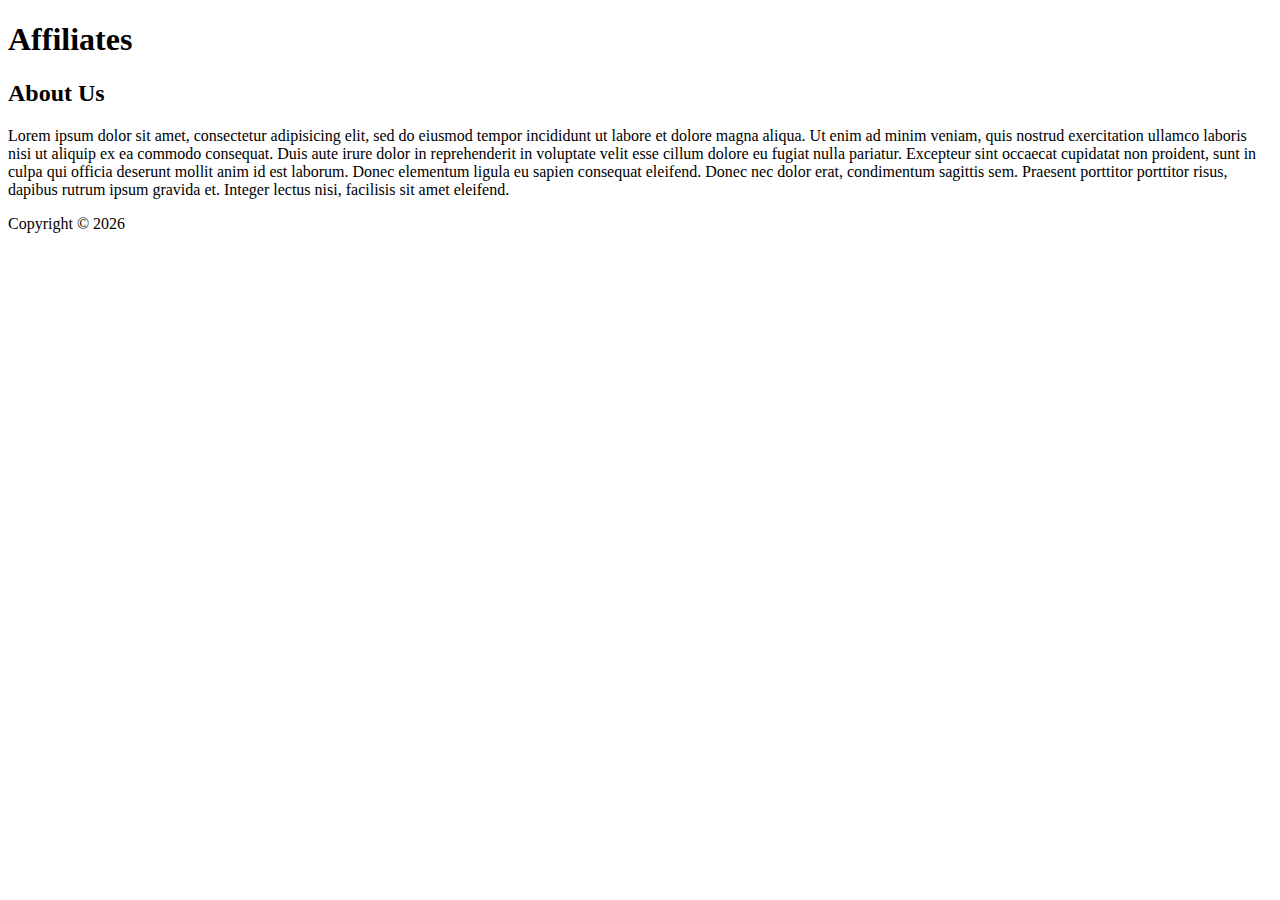
==== index.html @ 73c8125d "initial commit" ====
<!DOCTYPE html>
<html>
  <head>
    <meta charset="utf-8">
    <title>ensurem</title>
    <link rel="stylesheet" href="aff.css">
  </head>
  <body>
    <header>
      <h1>Affiliates</h1>
    </header>

    <section>
      <h2>About Us</h2>
      <p>
        Lorem ipsum dolor sit amet, consectetur adipisicing elit, sed do eiusmod tempor incididunt ut labore et dolore magna aliqua. Ut enim ad minim veniam, quis nostrud exercitation ullamco laboris nisi ut aliquip ex ea commodo consequat. Duis aute irure dolor in reprehenderit in voluptate velit esse cillum dolore eu fugiat nulla pariatur. Excepteur sint occaecat cupidatat non proident, sunt in culpa qui officia deserunt mollit anim id est laborum. Donec elementum ligula eu sapien consequat eleifend. Donec nec dolor erat, condimentum sagittis sem. Praesent porttitor porttitor risus, dapibus rutrum ipsum gravida et. Integer lectus nisi, facilisis sit amet eleifend.
      </p>
    </section>

    <footer>
      <p>Copyright &copy; <script type="text/javascript">document.write(new Date().getFullYear());</script></p>
    </footer>

  </body>
</html>
---- aff.css ----
/*# sourceMappingURL=aff.css.map */
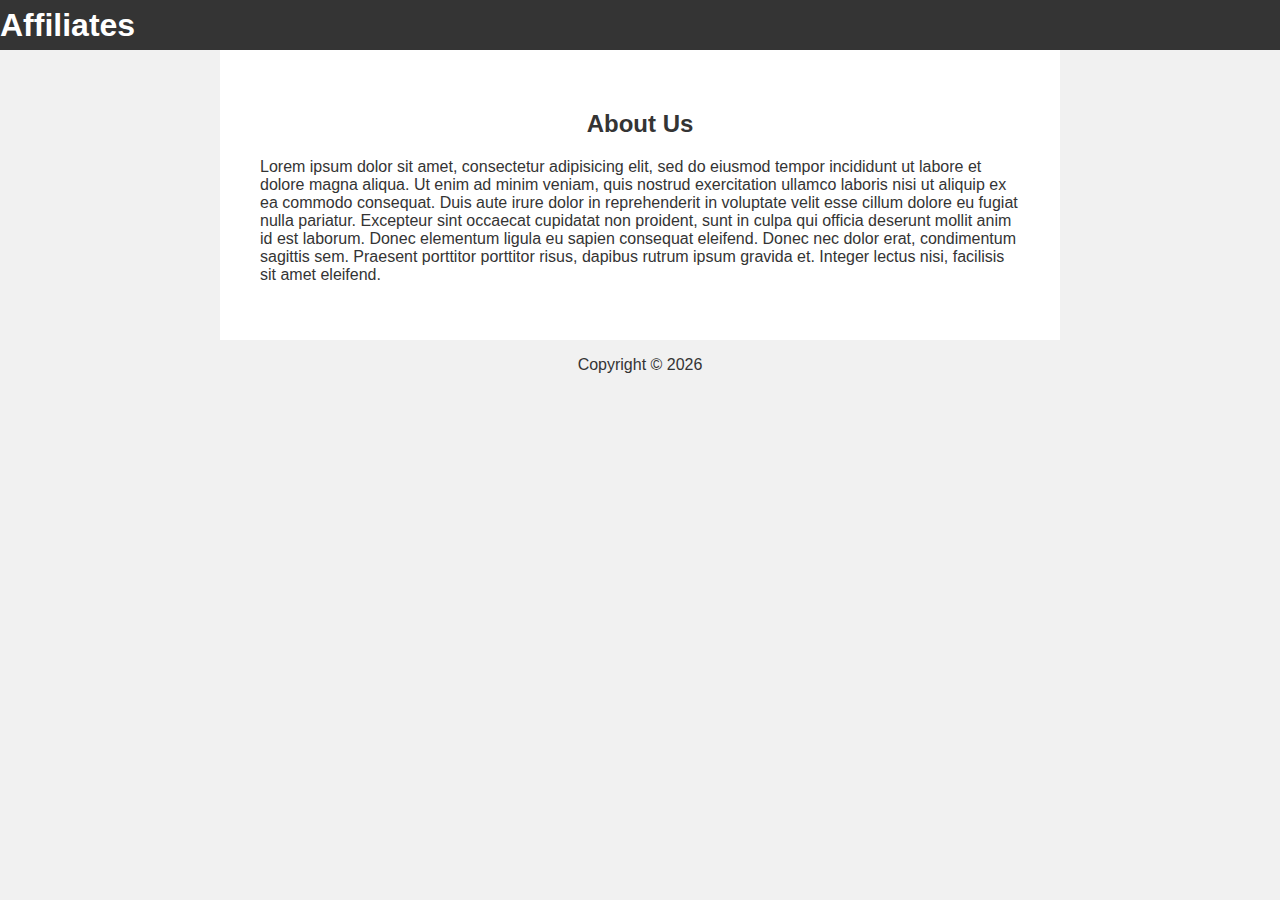
==== commit 9130789a: "updated file structure" ====
--- a/index.html
+++ b/index.html
@@ -3,19 +3,19 @@
   <head>
     <meta charset="utf-8">
     <title>ensurem</title>
-    <link rel="stylesheet" href="aff.css">
+    <link rel="stylesheet" href="css/app.css">
   </head>
   <body>
     <header>
       <h1>Affiliates</h1>
     </header>
 
-    <section>
-      <h2>About Us</h2>
+    <article>
+      <h2 class="text-center">About Us</h2>
       <p>
         Lorem ipsum dolor sit amet, consectetur adipisicing elit, sed do eiusmod tempor incididunt ut labore et dolore magna aliqua. Ut enim ad minim veniam, quis nostrud exercitation ullamco laboris nisi ut aliquip ex ea commodo consequat. Duis aute irure dolor in reprehenderit in voluptate velit esse cillum dolore eu fugiat nulla pariatur. Excepteur sint occaecat cupidatat non proident, sunt in culpa qui officia deserunt mollit anim id est laborum. Donec elementum ligula eu sapien consequat eleifend. Donec nec dolor erat, condimentum sagittis sem. Praesent porttitor porttitor risus, dapibus rutrum ipsum gravida et. Integer lectus nisi, facilisis sit amet eleifend.
       </p>
-    </section>
+    </article>
 
     <footer>
       <p>Copyright &copy; <script type="text/javascript">document.write(new Date().getFullYear());</script></p>
--- a/css/app.css
+++ b/css/app.css
@@ -0,0 +1,2 @@
+body{color:#343434;background:#f1f1f1;font-family:"Helvetica",sans-serif;font-size:16px;margin:0}header{height:50px;background:#343434;color:#fff}header h1{margin:0;line-height:50px}footer{text-align:center}article{background:#fff;max-width:760px;margin:0 auto;padding:40px}article h2{text-align:center}
+/*# sourceMappingURL=app.css.map */
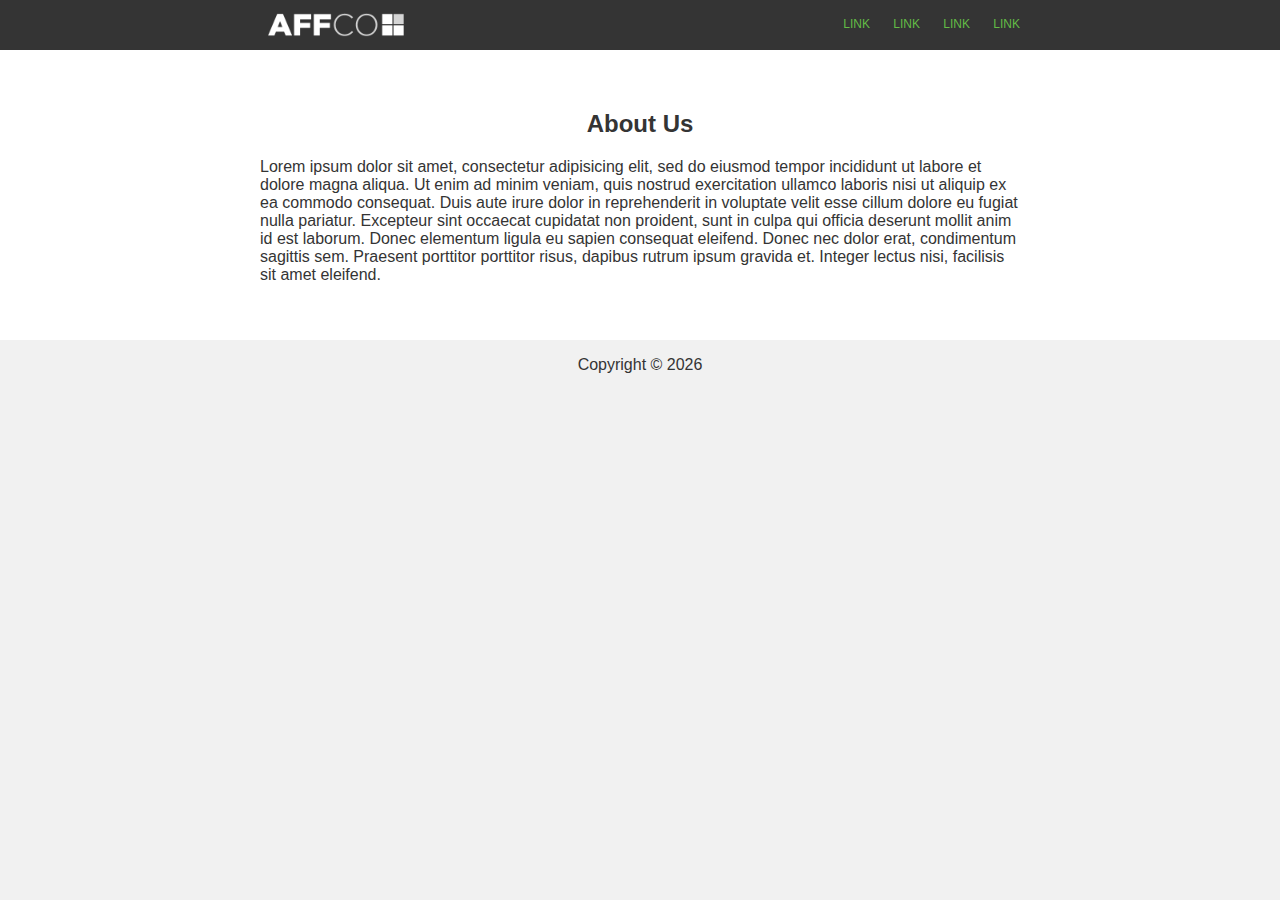
==== commit 8d57fedd: "added more sass to base code" ====
--- a/index.html
+++ b/index.html
@@ -7,16 +7,24 @@
   </head>
   <body>
     <header>
-      <h1>Affiliates</h1>
+      <nav id="main-nav">
+        <a href="#"><div id="brand"></div></a>
+        <ul id="main-nav-links">
+          <li><a href="">Link</a></li>
+          <li><a href="">Link</a></li>
+          <li><a href="">Link</a></li>
+          <li><a href="">Link</a></li>
+        </ul>
+      </nav>
     </header>
-
-    <article>
-      <h2 class="text-center">About Us</h2>
-      <p>
-        Lorem ipsum dolor sit amet, consectetur adipisicing elit, sed do eiusmod tempor incididunt ut labore et dolore magna aliqua. Ut enim ad minim veniam, quis nostrud exercitation ullamco laboris nisi ut aliquip ex ea commodo consequat. Duis aute irure dolor in reprehenderit in voluptate velit esse cillum dolore eu fugiat nulla pariatur. Excepteur sint occaecat cupidatat non proident, sunt in culpa qui officia deserunt mollit anim id est laborum. Donec elementum ligula eu sapien consequat eleifend. Donec nec dolor erat, condimentum sagittis sem. Praesent porttitor porttitor risus, dapibus rutrum ipsum gravida et. Integer lectus nisi, facilisis sit amet eleifend.
-      </p>
-    </article>
-
+    <section id="about-section">
+      <article>
+        <h2 class="text-center">About Us</h2>
+        <p>
+          Lorem ipsum dolor sit amet, consectetur adipisicing elit, sed do eiusmod tempor incididunt ut labore et dolore magna aliqua. Ut enim ad minim veniam, quis nostrud exercitation ullamco laboris nisi ut aliquip ex ea commodo consequat. Duis aute irure dolor in reprehenderit in voluptate velit esse cillum dolore eu fugiat nulla pariatur. Excepteur sint occaecat cupidatat non proident, sunt in culpa qui officia deserunt mollit anim id est laborum. Donec elementum ligula eu sapien consequat eleifend. Donec nec dolor erat, condimentum sagittis sem. Praesent porttitor porttitor risus, dapibus rutrum ipsum gravida et. Integer lectus nisi, facilisis sit amet eleifend.
+        </p>
+      </article>
+    </section>
     <footer>
       <p>Copyright &copy; <script type="text/javascript">document.write(new Date().getFullYear());</script></p>
     </footer>
--- a/css/app.css
+++ b/css/app.css
@@ -1,2 +1,2 @@
-body{color:#343434;background:#f1f1f1;font-family:"Helvetica",sans-serif;font-size:16px;margin:0}header{height:50px;background:#343434;color:#fff}header h1{margin:0;line-height:50px}footer{text-align:center}article{background:#fff;max-width:760px;margin:0 auto;padding:40px}article h2{text-align:center}
+body{color:#343434;background:#f1f1f1;font-family:"Helvetica",sans-serif;font-size:16px;margin:0}a{color:#63bc46}a:hover{color:#f26429}header{height:50px;background:#343434;color:#fff}header h1{margin:0;line-height:50px}footer{text-align:center}article{background:#fff;max-width:760px;margin:0 auto;padding:40px}article h2{text-align:center}#main-nav{max-width:760px;margin:0 auto;padding:0 40px}#brand{background-image:url(/assets/logos/affco-logo-white.png);background-size:cover;background-repeat:no-repeat;width:152px;height:40px;float:left;margin-top:5px}#main-nav-links{float:right;text-transform:uppercase;font-size:12px;line-height:25px;padding:0}#main-nav-links li{display:inline;margin-left:20px}#main-nav-links li a{text-decoration:none}#about-section{background:#fff}
 /*# sourceMappingURL=app.css.map */
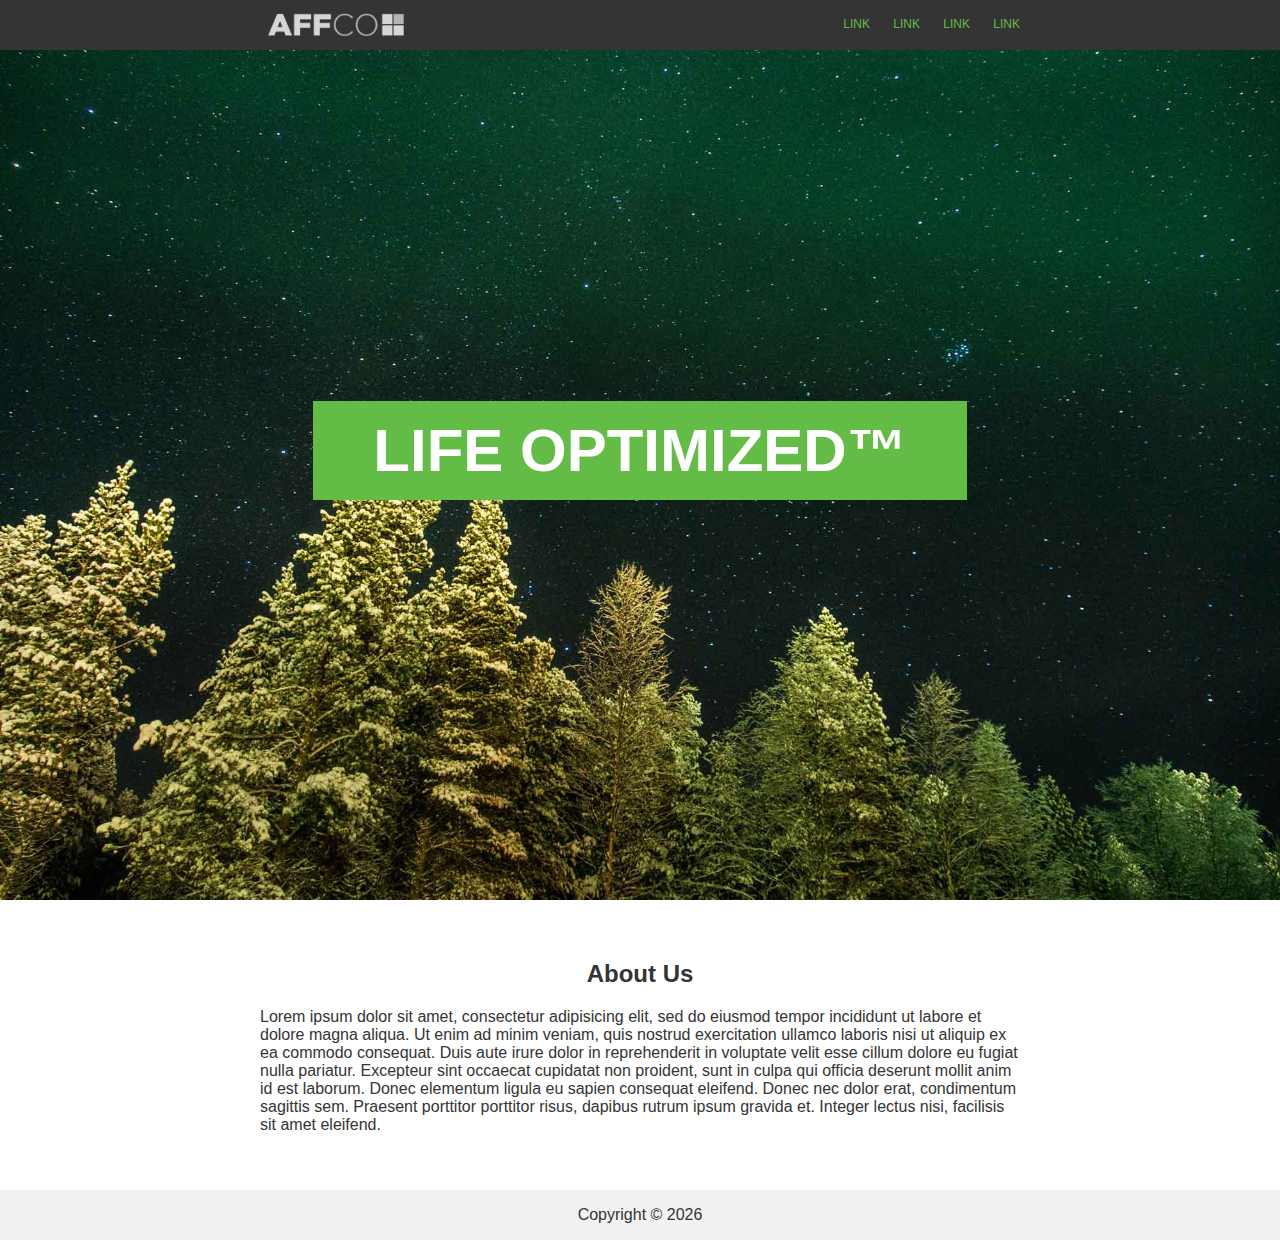
==== commit d1159c00: "started hero" ====
--- a/index.html
+++ b/index.html
@@ -17,6 +17,11 @@
         </ul>
       </nav>
     </header>
+    <section id="main-hero" class="flexin">
+      <div id="home-hero">
+        <h1>Life Optimized&trade;</h1>
+      </div>
+    </section>
     <section id="about-section">
       <article>
         <h2 class="text-center">About Us</h2>
--- a/css/app.css
+++ b/css/app.css
@@ -1,2 +1,2 @@
-body{color:#343434;background:#f1f1f1;font-family:"Helvetica",sans-serif;font-size:16px;margin:0}a{color:#63bc46}a:hover{color:#f26429}header{height:50px;background:#343434;color:#fff}header h1{margin:0;line-height:50px}footer{text-align:center}article{background:#fff;max-width:760px;margin:0 auto;padding:40px}article h2{text-align:center}#main-nav{max-width:760px;margin:0 auto;padding:0 40px}#brand{background-image:url(/assets/logos/affco-logo-white.png);background-size:cover;background-repeat:no-repeat;width:152px;height:40px;float:left;margin-top:5px}#main-nav-links{float:right;text-transform:uppercase;font-size:12px;line-height:25px;padding:0}#main-nav-links li{display:inline;margin-left:20px}#main-nav-links li a{text-decoration:none}#about-section{background:#fff}
+body{color:#343434;background:#f1f1f1;font-family:"Helvetica",sans-serif;font-size:16px;margin:0}h1{margin:0}a{color:#63bc46}a:hover{color:#f26429}header{height:50px;background:#343434;color:#fff;position:fixed;width:100%}header h1{margin:0;line-height:50px}footer{text-align:center}article{background:#fff;max-width:760px;margin:0 auto;padding:40px}article h2{text-align:center}#main-nav{max-width:760px;margin:0 auto;padding:0 40px}#brand{background-image:url(/assets/logos/affco-logo-white.png);background-size:cover;background-repeat:no-repeat;width:152px;height:40px;float:left;margin-top:5px;opacity:.8;transition:500ms}#brand:hover{opacity:1}#main-nav-links{float:right;text-transform:uppercase;font-size:12px;line-height:25px;padding:0}#main-nav-links li{display:inline;margin-left:20px}#main-nav-links li a{text-decoration:none;transition:500ms}#about-section{background:#fff}#main-hero{background-image:url(/assets/heros/main.jpg);background-size:cover;background-repeat:no-repeat;background-position:center;background-attachment:fixed;height:100vh}#home-hero{color:#fff;background:#63bc46;padding:15px 60px}#home-hero h1{font-size:60px;text-transform:uppercase}.flexin{display:flex;align-items:center;justify-content:center}
 /*# sourceMappingURL=app.css.map */
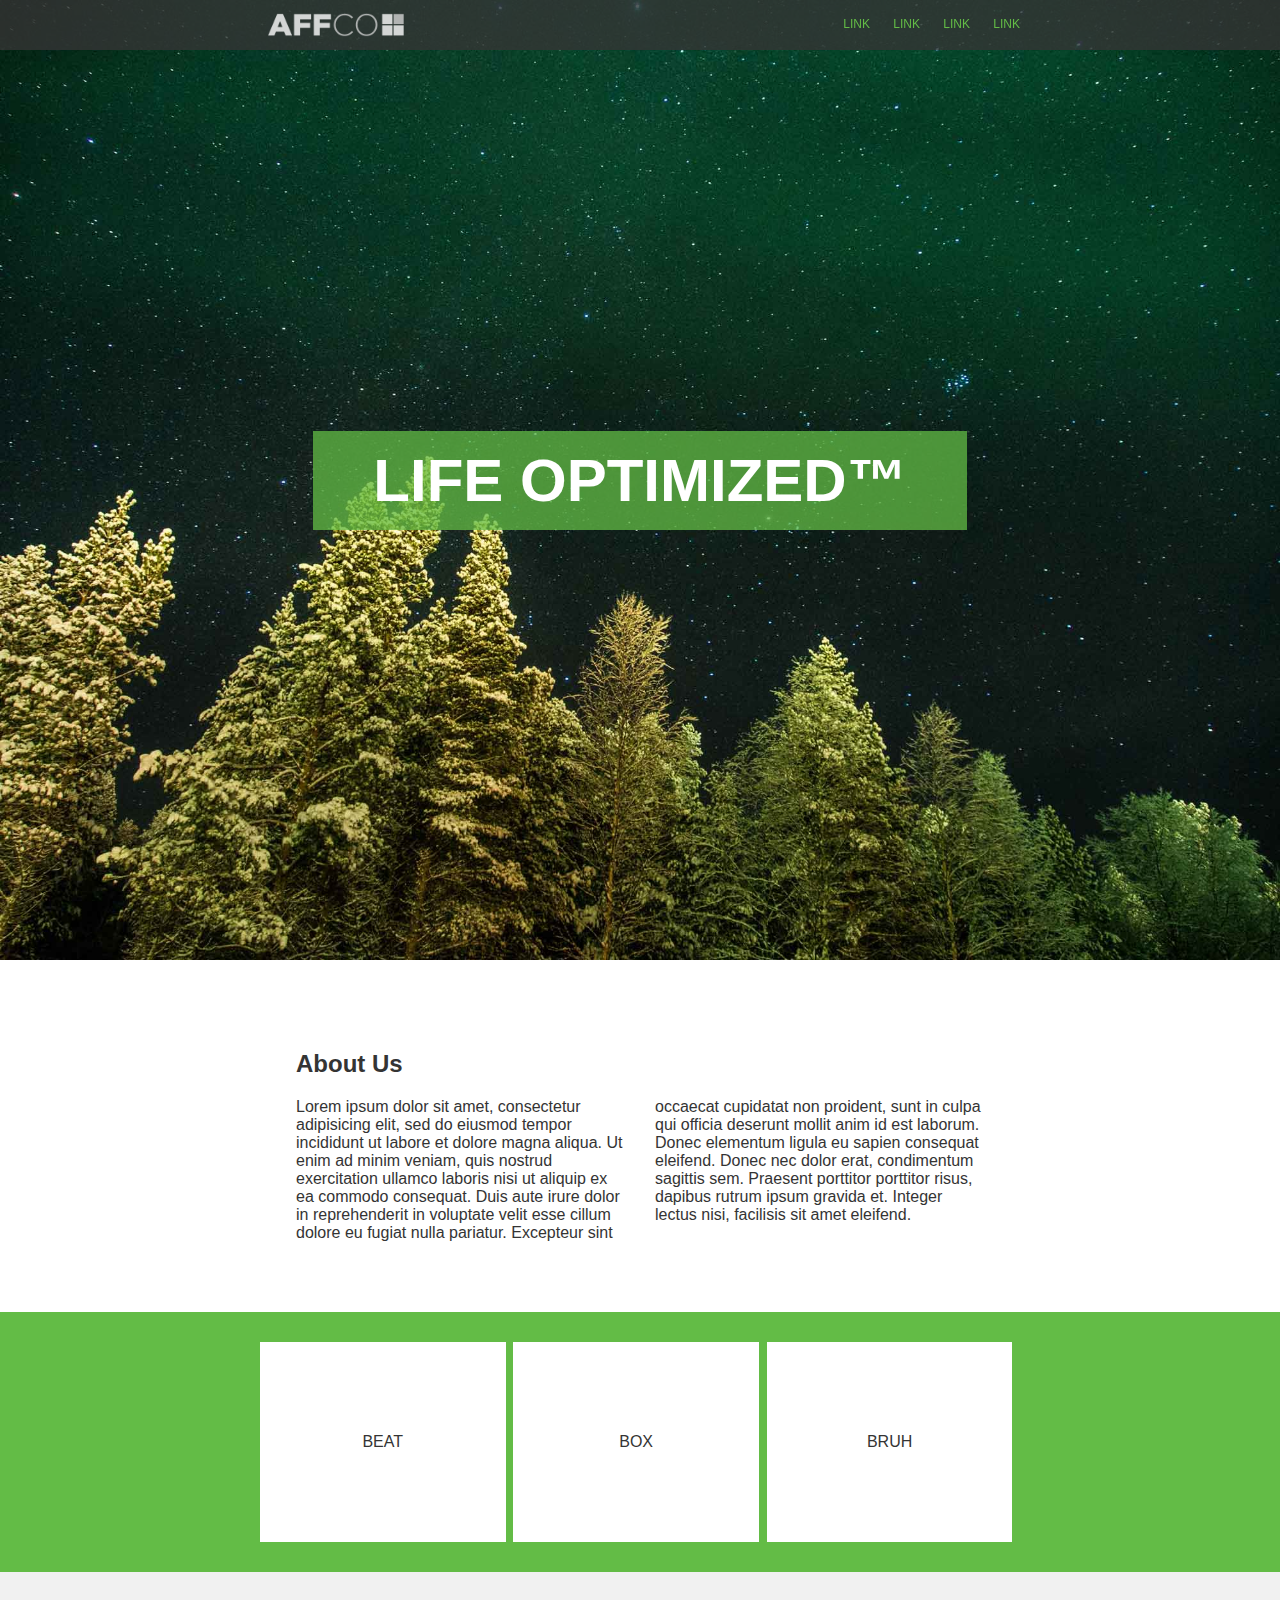
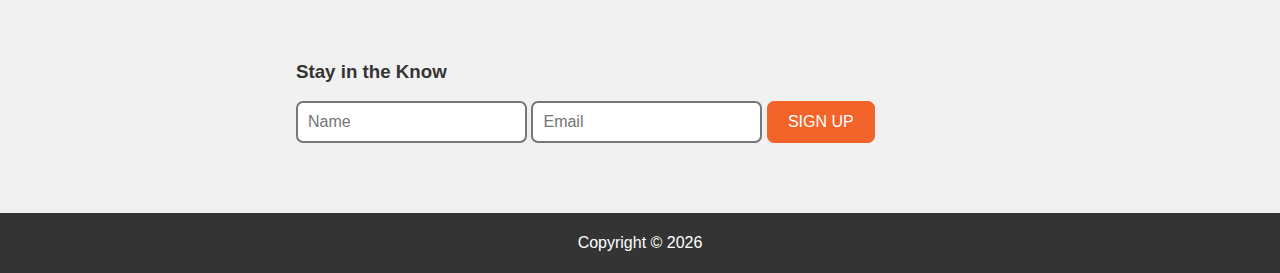
==== commit 81e581fa: "added bourbon, neat & added more styling" ====
--- a/index.html
+++ b/index.html
@@ -8,7 +8,7 @@
   <body>
     <header>
       <nav id="main-nav">
-        <a href="#"><div id="brand"></div></a>
+        <a href="#"><h1 class="brand">AffCo.</h1></a>
         <ul id="main-nav-links">
           <li><a href="">Link</a></li>
           <li><a href="">Link</a></li>
@@ -17,18 +17,37 @@
         </ul>
       </nav>
     </header>
-    <section id="main-hero" class="flexin">
+    <section id="main-hero" class="flex-center">
       <div id="home-hero">
         <h1>Life Optimized&trade;</h1>
       </div>
     </section>
-    <section id="about-section">
-      <article>
+    <section class="white">
+      <div class="container">
         <h2 class="text-center">About Us</h2>
-        <p>
-          Lorem ipsum dolor sit amet, consectetur adipisicing elit, sed do eiusmod tempor incididunt ut labore et dolore magna aliqua. Ut enim ad minim veniam, quis nostrud exercitation ullamco laboris nisi ut aliquip ex ea commodo consequat. Duis aute irure dolor in reprehenderit in voluptate velit esse cillum dolore eu fugiat nulla pariatur. Excepteur sint occaecat cupidatat non proident, sunt in culpa qui officia deserunt mollit anim id est laborum. Donec elementum ligula eu sapien consequat eleifend. Donec nec dolor erat, condimentum sagittis sem. Praesent porttitor porttitor risus, dapibus rutrum ipsum gravida et. Integer lectus nisi, facilisis sit amet eleifend.
-        </p>
-      </article>
+        <article>
+          <p>
+            Lorem ipsum dolor sit amet, consectetur adipisicing elit, sed do eiusmod tempor incididunt ut labore et dolore magna aliqua. Ut enim ad minim veniam, quis nostrud exercitation ullamco laboris nisi ut aliquip ex ea commodo consequat. Duis aute irure dolor in reprehenderit in voluptate velit esse cillum dolore eu fugiat nulla pariatur. Excepteur sint occaecat cupidatat non proident, sunt in culpa qui officia deserunt mollit anim id est laborum. Donec elementum ligula eu sapien consequat eleifend. Donec nec dolor erat, condimentum sagittis sem. Praesent porttitor porttitor risus, dapibus rutrum ipsum gravida et. Integer lectus nisi, facilisis sit amet eleifend.
+          </p>
+        </article>
+      </div>
+    </section>
+    <section class="primary flex-center">
+      <div class="container flex-around no-pad">
+        <div class="box">BEAT</div>
+        <div class="box">BOX</div>
+        <div class="box">BRUH</div>
+      </div>
+    </section>
+    <section class="light">
+      <div class="container">
+        <h3>Stay in the Know</h3>
+        <form>
+          <input type="text" name="name" value="" placeholder="Name">
+          <input type="text" name="name" value="" placeholder="Email">
+          <input type="button" name="name" value="SIGN UP">
+        </form>
+      </div>
     </section>
     <footer>
       <p>Copyright &copy; <script type="text/javascript">document.write(new Date().getFullYear());</script></p>
--- a/css/app.css
+++ b/css/app.css
@@ -1,2 +1,2 @@
-body{color:#343434;background:#f1f1f1;font-family:"Helvetica",sans-serif;font-size:16px;margin:0}h1{margin:0}a{color:#63bc46}a:hover{color:#f26429}header{height:50px;background:#343434;color:#fff;position:fixed;width:100%}header h1{margin:0;line-height:50px}footer{text-align:center}article{background:#fff;max-width:760px;margin:0 auto;padding:40px}article h2{text-align:center}#main-nav{max-width:760px;margin:0 auto;padding:0 40px}#brand{background-image:url(/assets/logos/affco-logo-white.png);background-size:cover;background-repeat:no-repeat;width:152px;height:40px;float:left;margin-top:5px;opacity:.8;transition:500ms}#brand:hover{opacity:1}#main-nav-links{float:right;text-transform:uppercase;font-size:12px;line-height:25px;padding:0}#main-nav-links li{display:inline;margin-left:20px}#main-nav-links li a{text-decoration:none;transition:500ms}#about-section{background:#fff}#main-hero{background-image:url(/assets/heros/main.jpg);background-size:cover;background-repeat:no-repeat;background-position:center;background-attachment:fixed;height:100vh}#home-hero{color:#fff;background:#63bc46;padding:15px 60px}#home-hero h1{font-size:60px;text-transform:uppercase}.flexin{display:flex;align-items:center;justify-content:center}
+body{color:#343434;font-family:"Helvetica Neue","Helvetica","Roboto","Arial",sans-serif;font-size:16px;margin:0}.brand{overflow:hidden;text-indent:101%;white-space:nowrap;background-image:url(/assets/logos/affco-logo-white.png);background-size:cover;background-repeat:no-repeat;width:152px;height:40px;float:left;margin-top:5px;opacity:.8;transition:500ms}.brand:hover{opacity:1}h1{margin:0}a{color:#63bc46}a:hover{color:#f26429}.white{background-color:#fff}.primary{background-color:#63bc46}.black{background-color:#000}.alt{background-color:#488933}.mid{background-color:#777}.light{background-color:#f1f1f1}.accent{background-color:#f26429}.dark{background-color:#343434}.text-white{color:#fff}.text-primary{color:#63bc46}.text-black{color:#000}.text-alt{color:#488933}.text-mid{color:#777}.test-light{color:#f1f1f1}.text-accent{color:#f26429}.flex-center{display:flex;align-items:center;justify-content:center}.flex-around{display:flex;align-items:center;justify-content:space-around}header{height:50px;background:rgba(52,52,52,0.8);color:#fff;position:fixed;width:100%}header h1{margin:0;line-height:50px}footer{text-align:center;background:#343434;color:#fff;padding:5px 0}section{padding:30px 0}section::after{clear:both;content:"";display:table}.container{max-width:768px;width:100%;margin:0 auto;padding:40px;box-sizing:border-box}.container::after{clear:both;content:"";display:table}article{-webkit-columns:2 200px;-moz-columns:2 200px;columns:2 200px;-webkit-column-gap:30px;-moz-column-gap:30px;column-gap:30px}article p{margin:0}#main-nav{max-width:760px;margin:0 auto;padding:0 40px}#main-nav-links{float:right;text-transform:uppercase;font-size:12px;line-height:25px;padding:0}#main-nav-links li{display:inline;margin-left:20px}#main-nav-links li a{text-decoration:none;transition:500ms}#main-hero{background-image:url(/assets/heros/main.jpg);background-size:cover;background-repeat:no-repeat;background-position:center;height:100vh}#home-hero{color:#fff;background:rgba(99,188,70,0.75);padding:15px 60px}#home-hero h1{font-size:60px;text-transform:uppercase}.box{height:32%;width:32%;background:#fff;color:#343434;box-sizing:border-box;text-align:center;line-height:200px}input[type="color"],input[type="date"],input[type="datetime"],input[type="datetime-local"],input[type="email"],input[type="month"],input[type="number"],input[type="password"],input[type="search"],input[type="tel"],input[type="text"],input[type="time"],input[type="url"],input[type="week"],input:not([type]),textarea{position:relative;padding:10px;font-size:16px;box-shadow:none;border-radius:7px;border:solid 2px #777;color:#343434}input[type="color"]:focus,input[type="date"]:focus,input[type="datetime"]:focus,input[type="datetime-local"]:focus,input[type="email"]:focus,input[type="month"]:focus,input[type="number"]:focus,input[type="password"]:focus,input[type="search"]:focus,input[type="tel"]:focus,input[type="text"]:focus,input[type="time"]:focus,input[type="url"]:focus,input[type="week"]:focus,input:not([type]):focus,textarea:focus,input[type="color"]:hover,input[type="date"]:hover,input[type="datetime"]:hover,input[type="datetime-local"]:hover,input[type="email"]:hover,input[type="month"]:hover,input[type="number"]:hover,input[type="password"]:hover,input[type="search"]:hover,input[type="tel"]:hover,input[type="text"]:hover,input[type="time"]:hover,input[type="url"]:hover,input[type="week"]:hover,input:not([type]):hover,textarea:hover{border:solid 2px #63bc46;outline:none}input[type="color"]:focus::-webkit-input-placeholder,input[type="date"]:focus::-webkit-input-placeholder,input[type="datetime"]:focus::-webkit-input-placeholder,input[type="datetime-local"]:focus::-webkit-input-placeholder,input[type="email"]:focus::-webkit-input-placeholder,input[type="month"]:focus::-webkit-input-placeholder,input[type="number"]:focus::-webkit-input-placeholder,input[type="password"]:focus::-webkit-input-placeholder,input[type="search"]:focus::-webkit-input-placeholder,input[type="tel"]:focus::-webkit-input-placeholder,input[type="text"]:focus::-webkit-input-placeholder,input[type="time"]:focus::-webkit-input-placeholder,input[type="url"]:focus::-webkit-input-placeholder,input[type="week"]:focus::-webkit-input-placeholder,input:not([type]):focus::-webkit-input-placeholder,textarea:focus::-webkit-input-placeholder,input[type="color"]:hover::-webkit-input-placeholder,input[type="date"]:hover::-webkit-input-placeholder,input[type="datetime"]:hover::-webkit-input-placeholder,input[type="datetime-local"]:hover::-webkit-input-placeholder,input[type="email"]:hover::-webkit-input-placeholder,input[type="month"]:hover::-webkit-input-placeholder,input[type="number"]:hover::-webkit-input-placeholder,input[type="password"]:hover::-webkit-input-placeholder,input[type="search"]:hover::-webkit-input-placeholder,input[type="tel"]:hover::-webkit-input-placeholder,input[type="text"]:hover::-webkit-input-placeholder,input[type="time"]:hover::-webkit-input-placeholder,input[type="url"]:hover::-webkit-input-placeholder,input[type="week"]:hover::-webkit-input-placeholder,input:not([type]):hover::-webkit-input-placeholder,textarea:hover::-webkit-input-placeholder{color:#488933}input[type="color"]:focus::-moz-placeholder,input[type="date"]:focus::-moz-placeholder,input[type="datetime"]:focus::-moz-placeholder,input[type="datetime-local"]:focus::-moz-placeholder,input[type="email"]:focus::-moz-placeholder,input[type="month"]:focus::-moz-placeholder,input[type="number"]:focus::-moz-placeholder,input[type="password"]:focus::-moz-placeholder,input[type="search"]:focus::-moz-placeholder,input[type="tel"]:focus::-moz-placeholder,input[type="text"]:focus::-moz-placeholder,input[type="time"]:focus::-moz-placeholder,input[type="url"]:focus::-moz-placeholder,input[type="week"]:focus::-moz-placeholder,input:not([type]):focus::-moz-placeholder,textarea:focus::-moz-placeholder,input[type="color"]:hover::-moz-placeholder,input[type="date"]:hover::-moz-placeholder,input[type="datetime"]:hover::-moz-placeholder,input[type="datetime-local"]:hover::-moz-placeholder,input[type="email"]:hover::-moz-placeholder,input[type="month"]:hover::-moz-placeholder,input[type="number"]:hover::-moz-placeholder,input[type="password"]:hover::-moz-placeholder,input[type="search"]:hover::-moz-placeholder,input[type="tel"]:hover::-moz-placeholder,input[type="text"]:hover::-moz-placeholder,input[type="time"]:hover::-moz-placeholder,input[type="url"]:hover::-moz-placeholder,input[type="week"]:hover::-moz-placeholder,input:not([type]):hover::-moz-placeholder,textarea:hover::-moz-placeholder{color:#488933}input[type="color"]:focus:-moz-placeholder,input[type="date"]:focus:-moz-placeholder,input[type="datetime"]:focus:-moz-placeholder,input[type="datetime-local"]:focus:-moz-placeholder,input[type="email"]:focus:-moz-placeholder,input[type="month"]:focus:-moz-placeholder,input[type="number"]:focus:-moz-placeholder,input[type="password"]:focus:-moz-placeholder,input[type="search"]:focus:-moz-placeholder,input[type="tel"]:focus:-moz-placeholder,input[type="text"]:focus:-moz-placeholder,input[type="time"]:focus:-moz-placeholder,input[type="url"]:focus:-moz-placeholder,input[type="week"]:focus:-moz-placeholder,input:not([type]):focus:-moz-placeholder,textarea:focus:-moz-placeholder,input[type="color"]:hover:-moz-placeholder,input[type="date"]:hover:-moz-placeholder,input[type="datetime"]:hover:-moz-placeholder,input[type="datetime-local"]:hover:-moz-placeholder,input[type="email"]:hover:-moz-placeholder,input[type="month"]:hover:-moz-placeholder,input[type="number"]:hover:-moz-placeholder,input[type="password"]:hover:-moz-placeholder,input[type="search"]:hover:-moz-placeholder,input[type="tel"]:hover:-moz-placeholder,input[type="text"]:hover:-moz-placeholder,input[type="time"]:hover:-moz-placeholder,input[type="url"]:hover:-moz-placeholder,input[type="week"]:hover:-moz-placeholder,input:not([type]):hover:-moz-placeholder,textarea:hover:-moz-placeholder{color:#488933}input[type="color"]:focus:-ms-input-placeholder,input[type="date"]:focus:-ms-input-placeholder,input[type="datetime"]:focus:-ms-input-placeholder,input[type="datetime-local"]:focus:-ms-input-placeholder,input[type="email"]:focus:-ms-input-placeholder,input[type="month"]:focus:-ms-input-placeholder,input[type="number"]:focus:-ms-input-placeholder,input[type="password"]:focus:-ms-input-placeholder,input[type="search"]:focus:-ms-input-placeholder,input[type="tel"]:focus:-ms-input-placeholder,input[type="text"]:focus:-ms-input-placeholder,input[type="time"]:focus:-ms-input-placeholder,input[type="url"]:focus:-ms-input-placeholder,input[type="week"]:focus:-ms-input-placeholder,input:not([type]):focus:-ms-input-placeholder,textarea:focus:-ms-input-placeholder,input[type="color"]:hover:-ms-input-placeholder,input[type="date"]:hover:-ms-input-placeholder,input[type="datetime"]:hover:-ms-input-placeholder,input[type="datetime-local"]:hover:-ms-input-placeholder,input[type="email"]:hover:-ms-input-placeholder,input[type="month"]:hover:-ms-input-placeholder,input[type="number"]:hover:-ms-input-placeholder,input[type="password"]:hover:-ms-input-placeholder,input[type="search"]:hover:-ms-input-placeholder,input[type="tel"]:hover:-ms-input-placeholder,input[type="text"]:hover:-ms-input-placeholder,input[type="time"]:hover:-ms-input-placeholder,input[type="url"]:hover:-ms-input-placeholder,input[type="week"]:hover:-ms-input-placeholder,input:not([type]):hover:-ms-input-placeholder,textarea:hover:-ms-input-placeholder{color:#488933}input[type="color"]:focus,input[type="date"]:focus,input[type="datetime"]:focus,input[type="datetime-local"]:focus,input[type="email"]:focus,input[type="month"]:focus,input[type="number"]:focus,input[type="password"]:focus,input[type="search"]:focus,input[type="tel"]:focus,input[type="text"]:focus,input[type="time"]:focus,input[type="url"]:focus,input[type="week"]:focus,input:not([type]):focus,textarea:focus{box-shadow:0 0 2px #63bc46}button,input[type="button"],input[type="reset"],input[type="submit"]{background-color:#f26429;font-size:16px;padding:11px 20px;border:solid 1px #f26429;border-radius:7px;color:#fff}button:focus,input[type="button"]:focus,input[type="reset"]:focus,input[type="submit"]:focus,button:hover,input[type="button"]:hover,input[type="reset"]:hover,input[type="submit"]:hover{background-color:#63bc46;border:solid 1px #63bc46;cursor:pointer;outline:none}button:active,input[type="button"]:active,input[type="reset"]:active,input[type="submit"]:active{outline:none;position:relative;top:2px}.no-pad{padding:0}
 /*# sourceMappingURL=app.css.map */
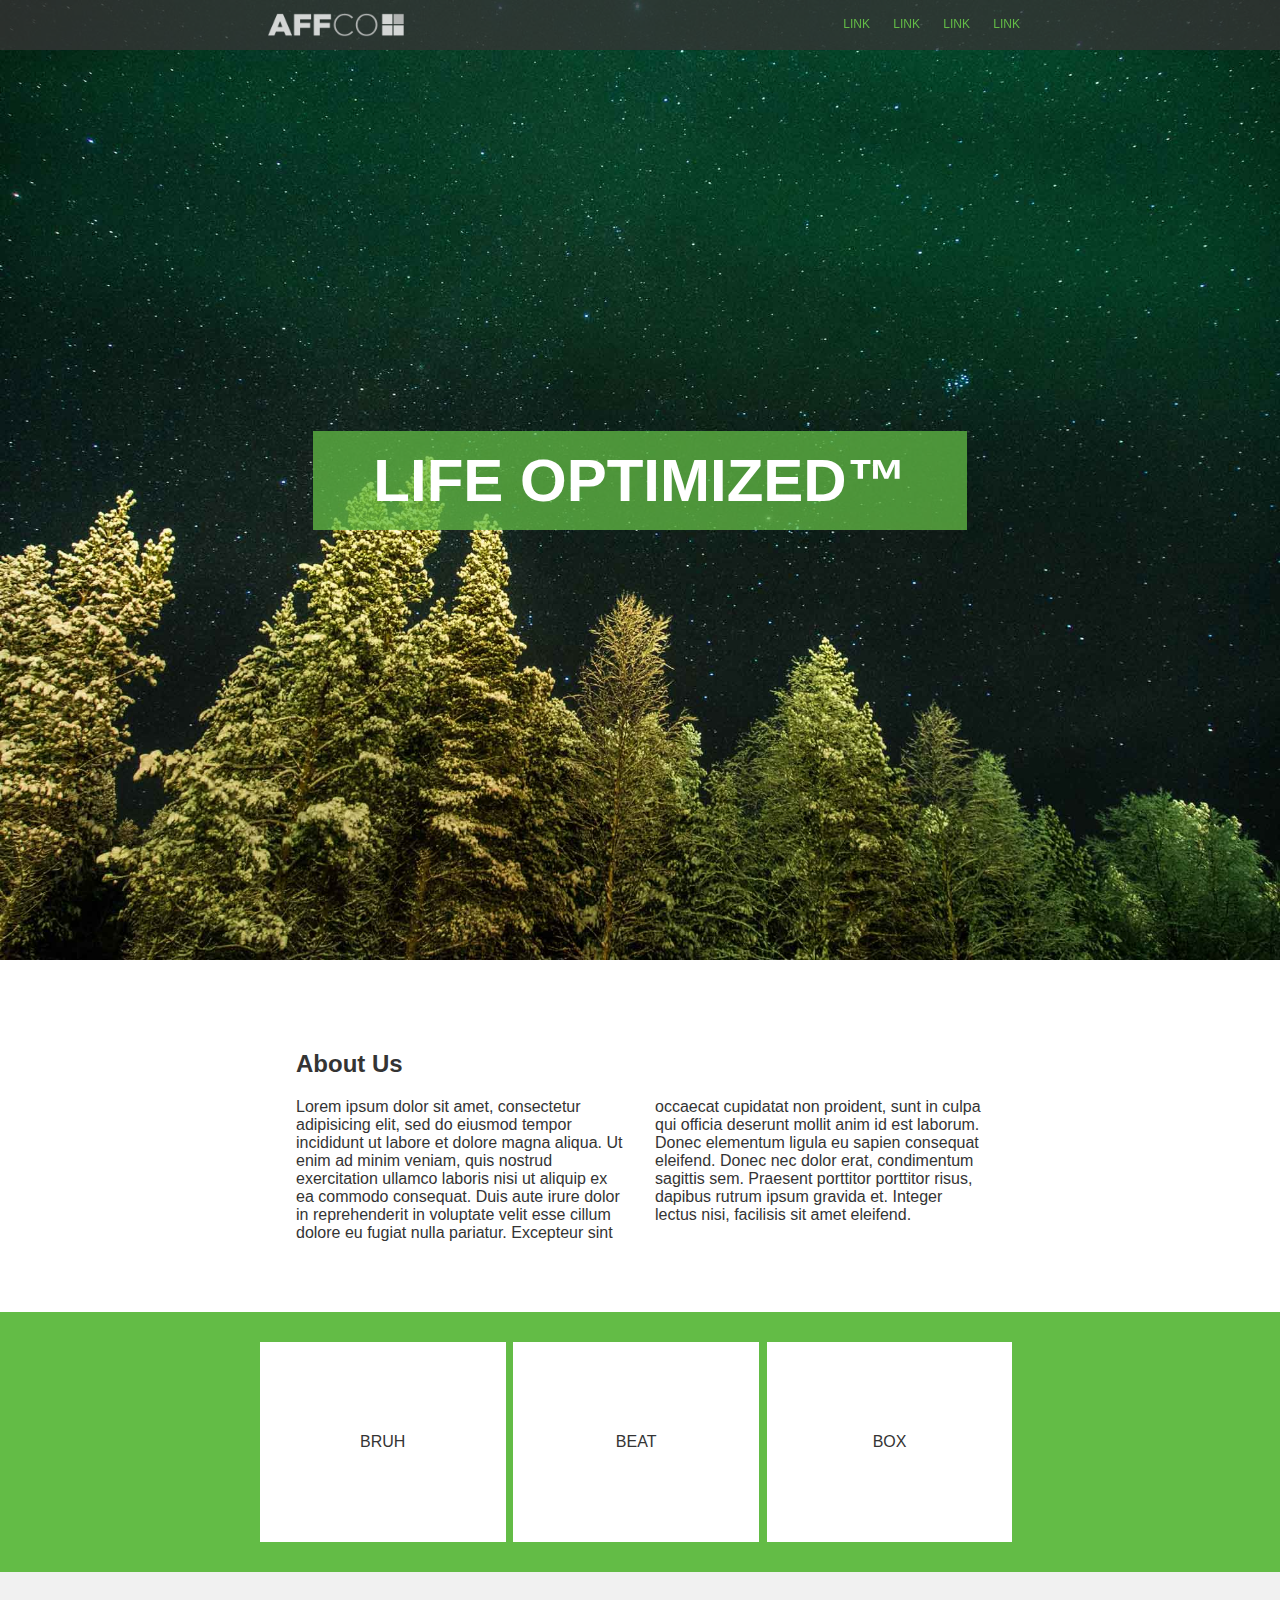
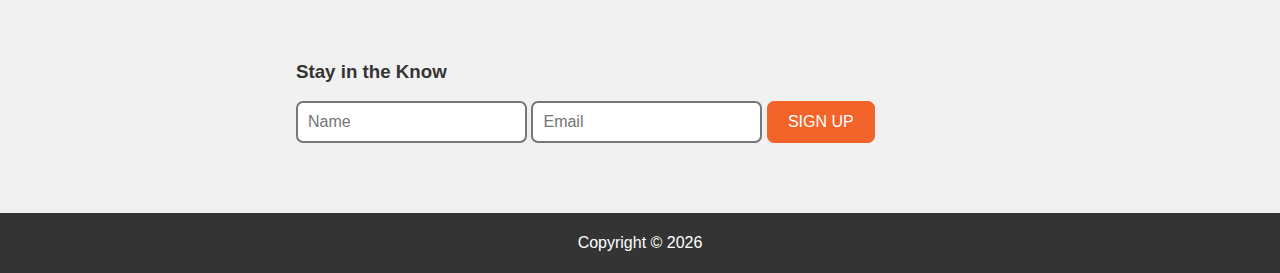
==== commit a6d4f629: "beatbox bro" ====
--- a/index.html
+++ b/index.html
@@ -34,9 +34,9 @@
     </section>
     <section class="primary flex-center">
       <div class="container flex-around no-pad">
+        <div class="box">BRUH</div>
         <div class="box">BEAT</div>
         <div class="box">BOX</div>
-        <div class="box">BRUH</div>
       </div>
     </section>
     <section class="light">
